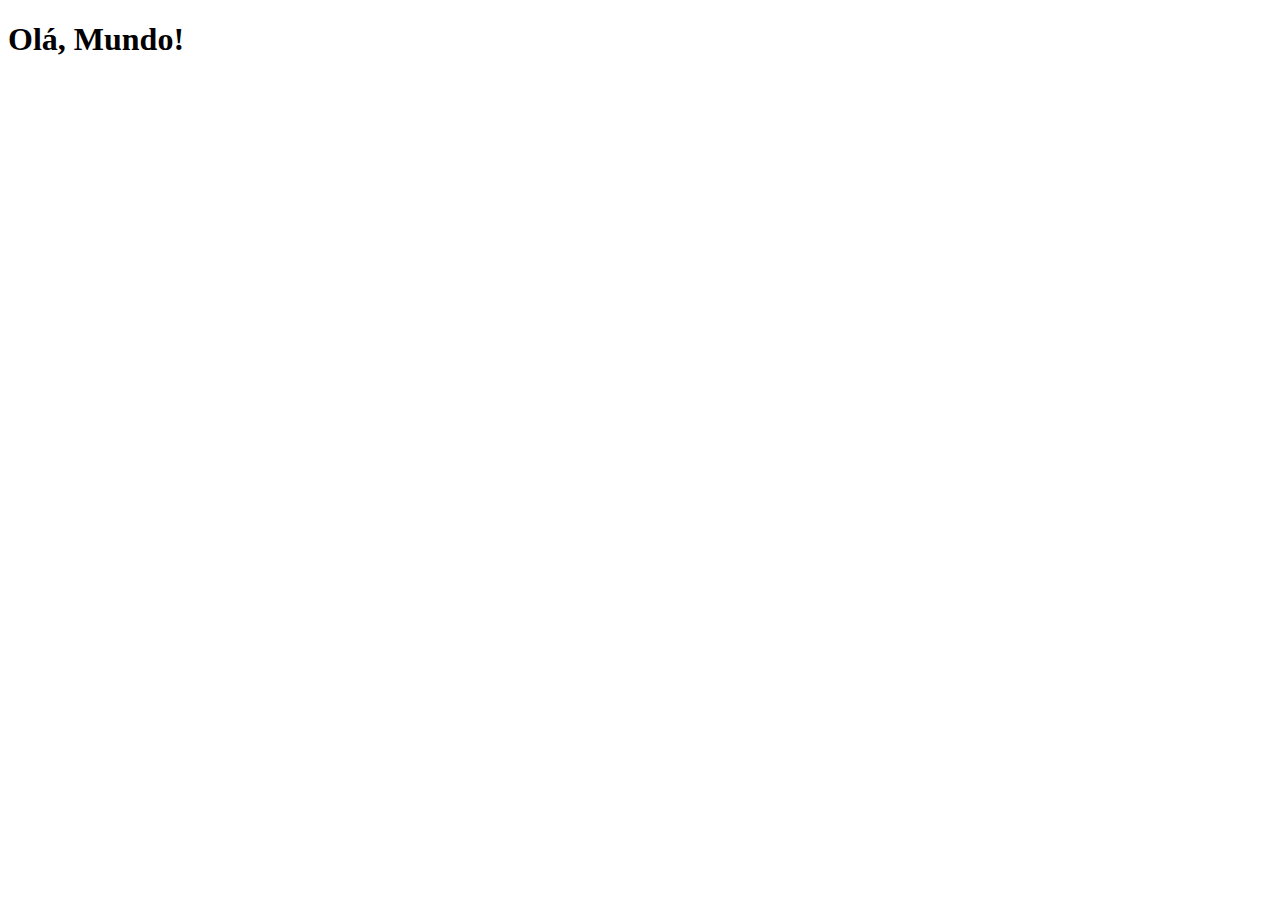
==== index.html @ ddfa1a4a "criei a página principal" ====
<!DOCTYPE html>
<html lang="pt-br">
<head>
    <meta charset="UTF-8">
    <meta name="viewport" content="width=device-width, initial-scale=1.0">
    <link rel="shortcut icon" href="favicon.ico" type="image/x-icon">
    <title>Projeto de Redes Sociais</title>
</head>
<body>
    <h1>Olá, Mundo!</h1>
</body>
</html>
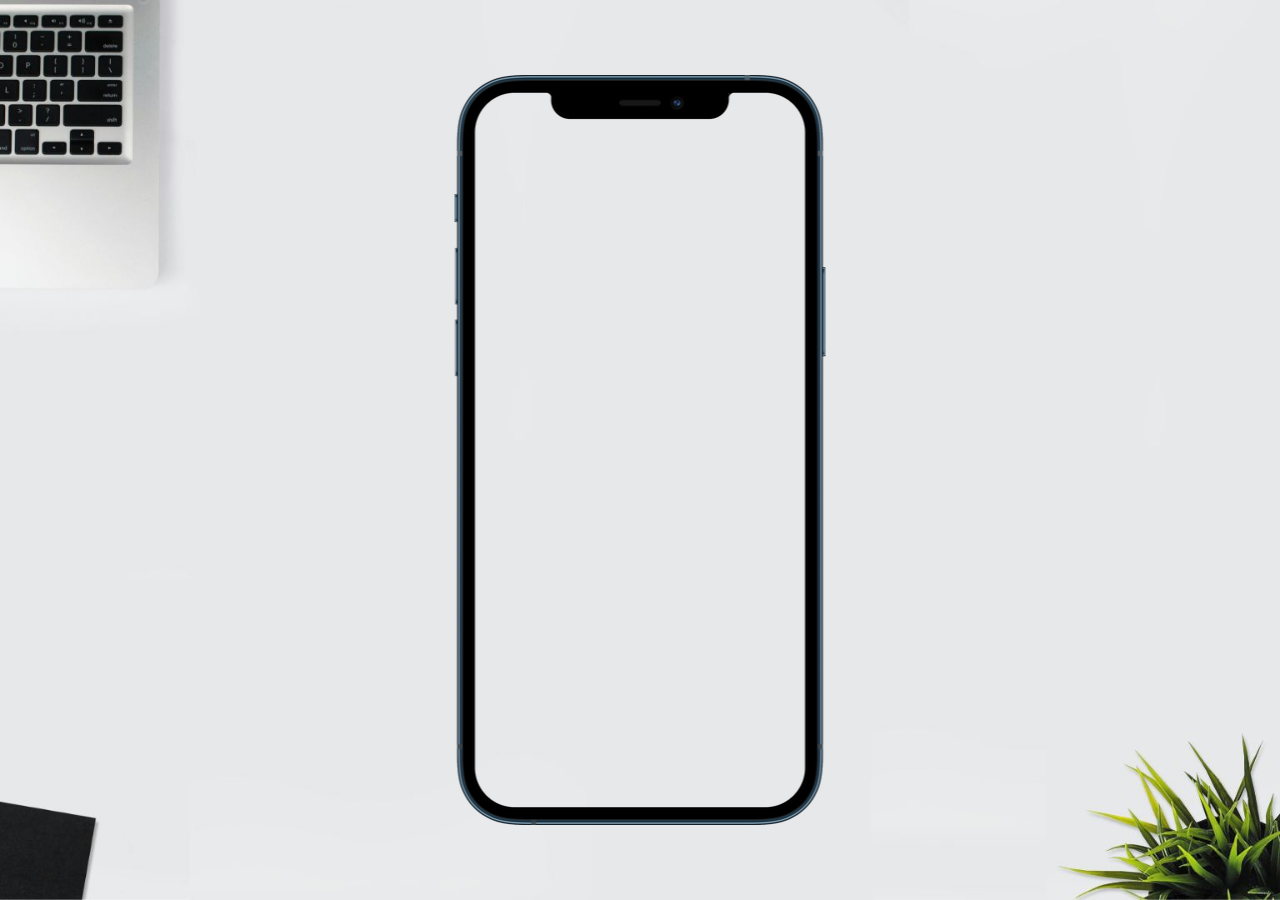
==== commit dcbd1149: "att projeto redes sociais" ====
--- a/index.html
+++ b/index.html
@@ -4,9 +4,17 @@
     <meta charset="UTF-8">
     <meta name="viewport" content="width=device-width, initial-scale=1.0">
     <link rel="shortcut icon" href="favicon.ico" type="image/x-icon">
+    <link rel="stylesheet" href="estilos/style.css">
     <title>Projeto de Redes Sociais</title>
 </head>
 <body>
-    <h1>Olá, Mundo!</h1>
+    <main>
+        <section id="telefone">
+            
+        </section>
+        <section id="redes-sociais">
+
+        </section>
+    </main>
 </body>
 </html>--- a/estilos/style.css
+++ b/estilos/style.css
@@ -0,0 +1,35 @@
+@charset "UTF-8";
+
+* {
+    margin: 0px;
+    padding: 0px;
+    font-family: Arial, Helvetica, sans-serif;
+}
+
+html, body {
+    height: 100vh;
+    width: 100vw;
+    background-color: black;
+}
+
+body {
+    background: url('../imagens/fundo-tech.jpg') no-repeat top center;
+    background-size: cover;
+    background-attachment: fixed;
+}
+
+main {
+    position: relative;
+    height: 100vh;
+}
+
+section#telefone {
+    position: absolute;
+    top: 50%;
+    left: 50%;
+    transform: translate(-50%, -50%);
+
+    height: 750px;
+    width: 371px;
+    background: url('../imagens/iphone12.png') no-repeat;
+}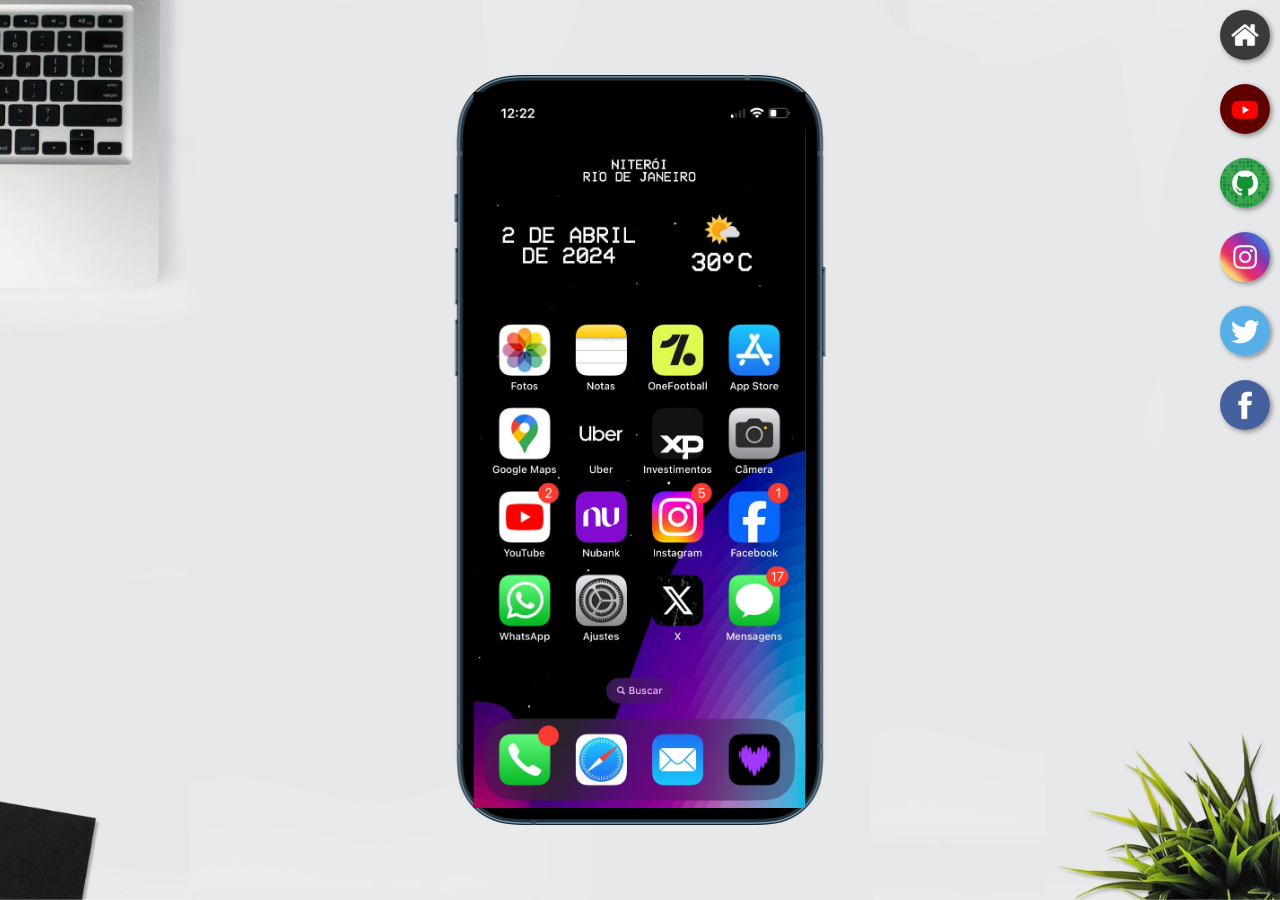
==== commit b61f1e08: "adiconei os botões laterais" ====
--- a/index.html
+++ b/index.html
@@ -10,10 +10,17 @@
 <body>
     <main>
         <section id="telefone">
-            
+            <iframe src="home.html" name="tela" id="tela" frameborder="0">
+                Seu navegador não é compatível com isso.
+            </iframe>
         </section>
         <section id="redes-sociais">
-
+            <a href="#" target="tela"><img src="imagens/logo-home.jpg" alt="Home"></a><br>
+            <a href="#" target="tela"><img src="imagens/logo-youtube.jpg" alt="Youtube"></a><br>
+            <a href="#" target="tela"><img src="imagens/logo-github.jpg" alt="GitHub"></a><br>
+            <a href="#" target="tela"><img src="imagens/logo-instagram.jpg" alt="Instagram"></a><br>
+            <a href="#" target="tela"><img src="imagens/logo-twitter.jpg" alt="X"></a><br>
+            <a href="#" target="tela"><img src="imagens/logo-facebook.jpg" alt="Facebook"></a><br>
         </section>
     </main>
 </body>
--- a/estilos/style.css
+++ b/estilos/style.css
@@ -32,4 +32,31 @@
     height: 750px;
     width: 371px;
     background: url('../imagens/iphone12.png') no-repeat;
+}
+
+iframe#tela {
+    position: relative;
+    top: 17px;
+    left: 19px;
+    width: 332px;
+    height: 716px;
+}
+
+section#redes-sociais {
+    text-align: right;
+}
+
+section#redes-sociais img {
+    width: 50px;
+    margin: 10px;
+    border-radius: 50%;
+    box-shadow: 2px 2px 5px rgba(0, 0, 0, 0.400);
+    box-sizing: border-box;
+}
+
+section#redes-sociais img:hover {
+    border: 2px solid rgba(255, 255, 255, 0.600);
+    transform: translate(-2px, -2px);
+    box-shadow: 5px 5px 10px rgba(0, 0, 0, 0.600);
+    transition: transform 0.5s, border 0.3s;
 }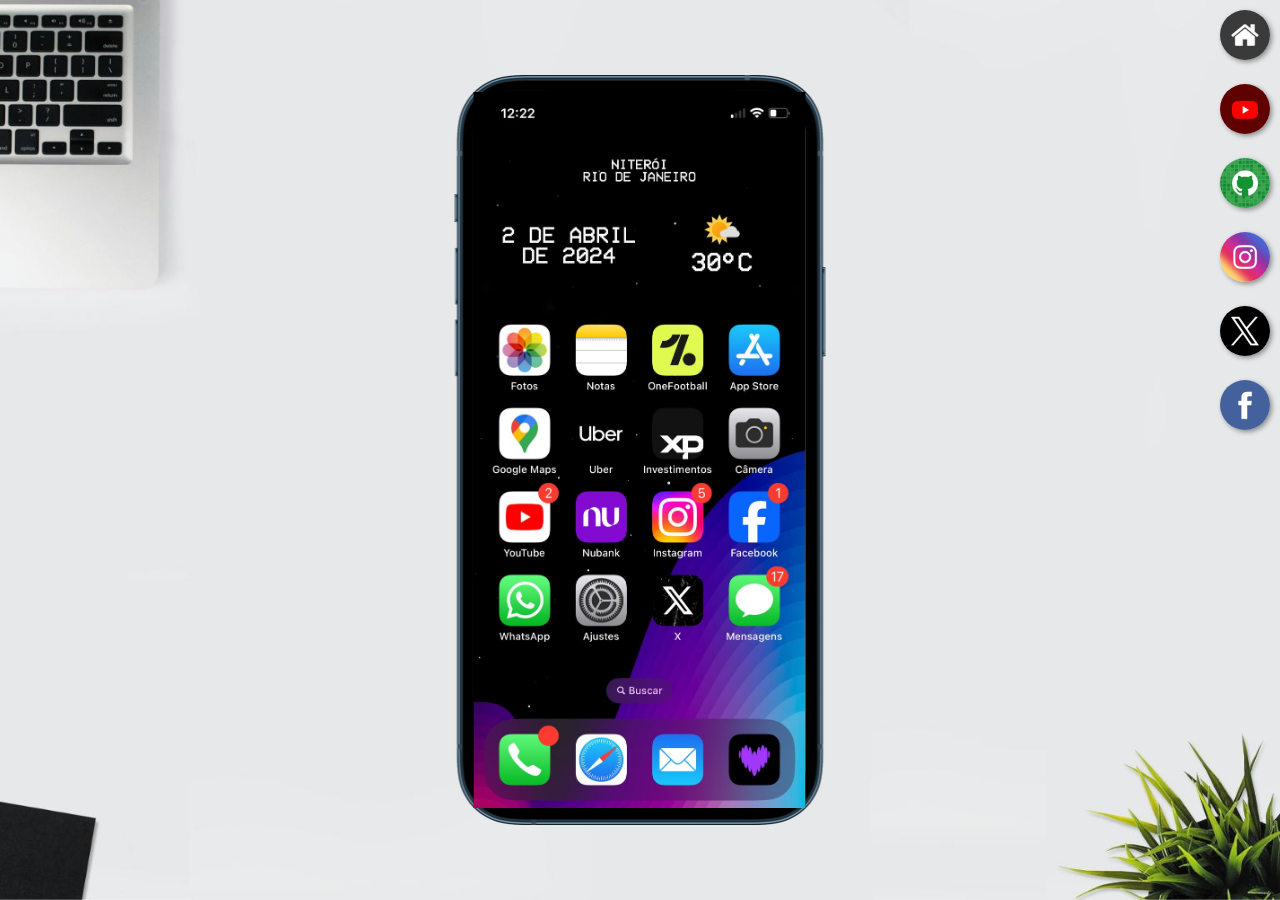
==== commit 6e9506b4: "att youtube" ====
--- a/index.html
+++ b/index.html
@@ -15,11 +15,11 @@
             </iframe>
         </section>
         <section id="redes-sociais">
-            <a href="#" target="tela"><img src="imagens/logo-home.jpg" alt="Home"></a><br>
-            <a href="#" target="tela"><img src="imagens/logo-youtube.jpg" alt="Youtube"></a><br>
+            <a href="home.html" target="tela"><img src="imagens/logo-home.jpg" alt="Home"></a><br>
+            <a href="yotube.html" target="tela"><img src="imagens/logo-youtube.jpg" alt="Youtube"></a><br>
             <a href="#" target="tela"><img src="imagens/logo-github.jpg" alt="GitHub"></a><br>
             <a href="#" target="tela"><img src="imagens/logo-instagram.jpg" alt="Instagram"></a><br>
-            <a href="#" target="tela"><img src="imagens/logo-twitter.jpg" alt="X"></a><br>
+            <a href="#" target="tela"><img src="imagens/logo-x.png" alt="X"></a><br>
             <a href="#" target="tela"><img src="imagens/logo-facebook.jpg" alt="Facebook"></a><br>
         </section>
     </main>
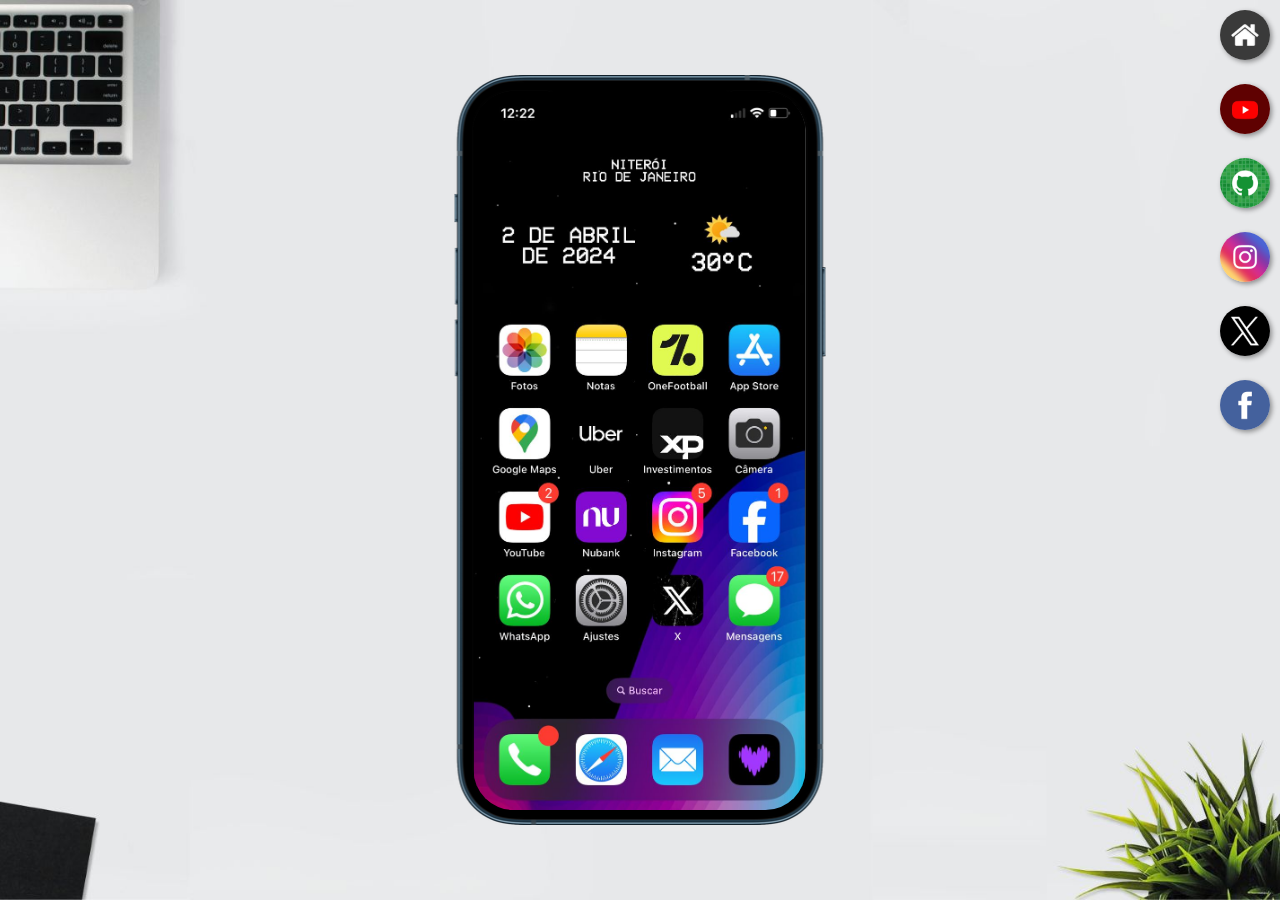
==== commit 77266802: "att projeto redes sociais" ====
--- a/index.html
+++ b/index.html
@@ -17,10 +17,10 @@
         <section id="redes-sociais">
             <a href="home.html" target="tela"><img src="imagens/logo-home.jpg" alt="Home"></a><br>
             <a href="yotube.html" target="tela"><img src="imagens/logo-youtube.jpg" alt="Youtube"></a><br>
-            <a href="#" target="tela"><img src="imagens/logo-github.jpg" alt="GitHub"></a><br>
-            <a href="#" target="tela"><img src="imagens/logo-instagram.jpg" alt="Instagram"></a><br>
-            <a href="#" target="tela"><img src="imagens/logo-x.png" alt="X"></a><br>
-            <a href="#" target="tela"><img src="imagens/logo-facebook.jpg" alt="Facebook"></a><br>
+            <a href="github.html" target="tela"><img src="imagens/logo-github.jpg" alt="GitHub"></a><br>
+            <a href="instagram.html" target="tela"><img src="imagens/logo-instagram.jpg" alt="Instagram"></a><br>
+            <a href="x.html" target="tela"><img src="imagens/logo-x.png" alt="X"></a><br>
+            <a href="facebook.html" target="tela"><img src="imagens/logo-facebook.jpg" alt="Facebook"></a><br>
         </section>
     </main>
 </body>
--- a/estilos/style.css
+++ b/estilos/style.css
@@ -39,7 +39,8 @@
     top: 17px;
     left: 19px;
     width: 332px;
-    height: 716px;
+    height: 718px;
+    border-radius: 40px;
 }
 
 section#redes-sociais {
